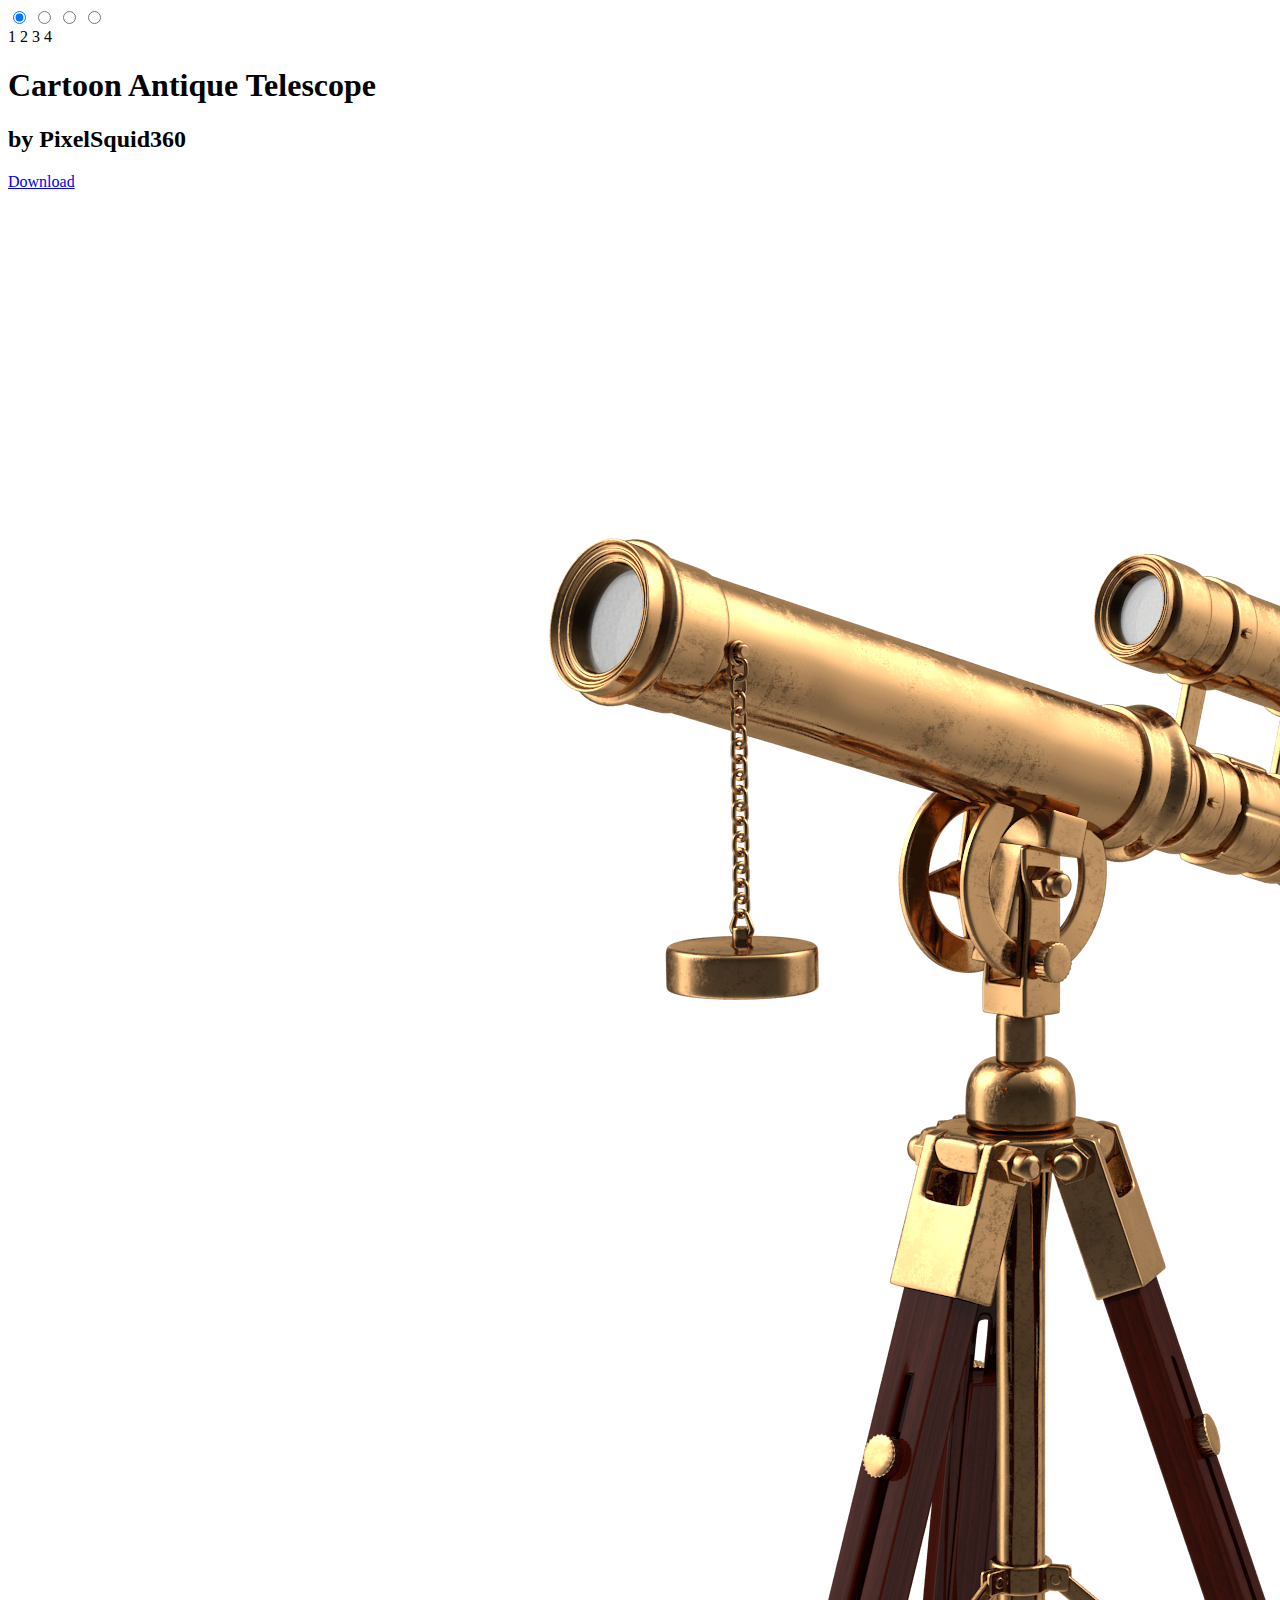
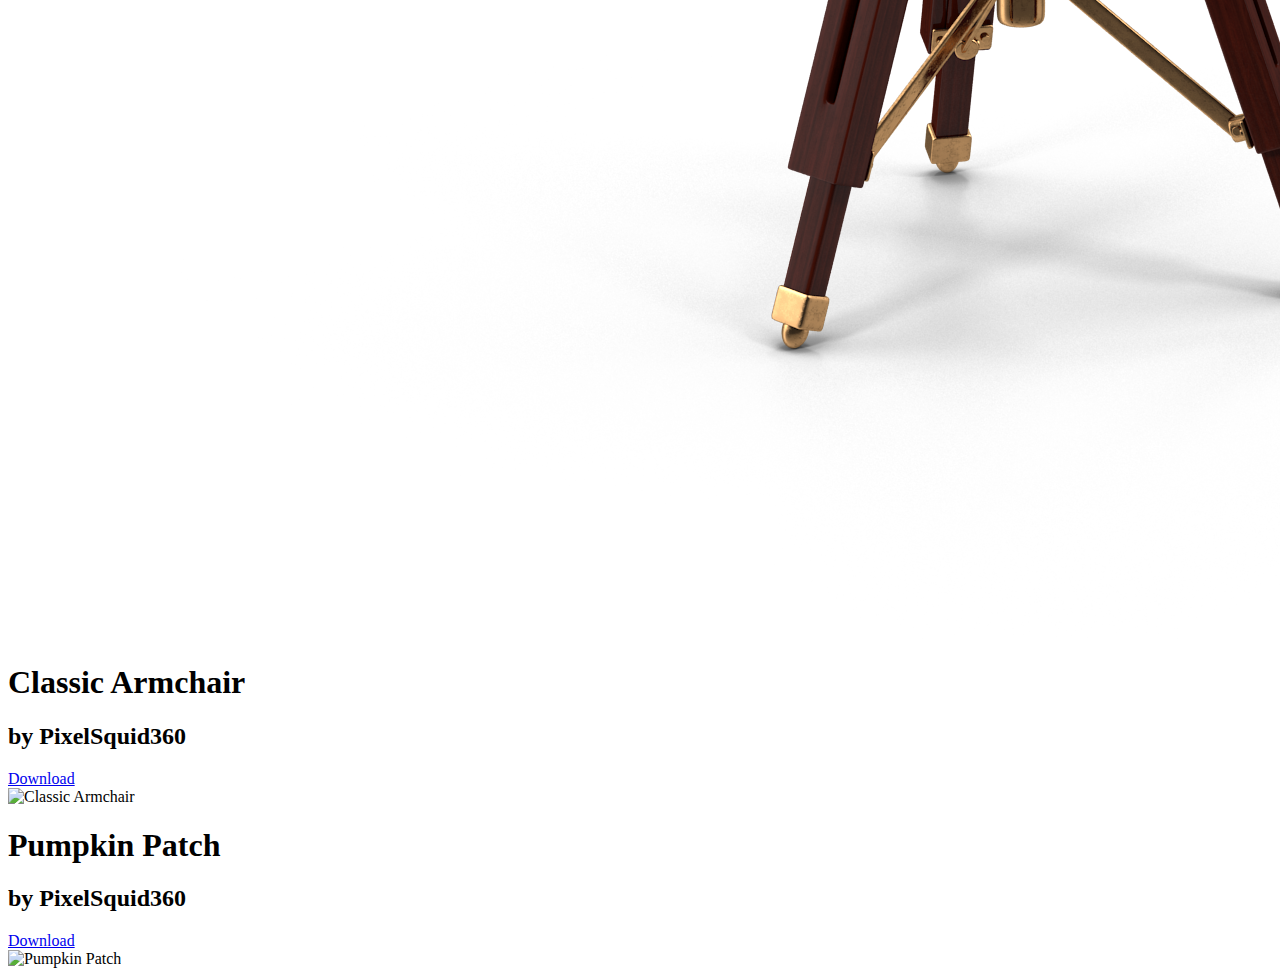
==== index.html @ 756fe9a2 "Add the markup" ====
<!DOCTYPE html>
<html lang="en">

<head>
  <meta charset="UTF-8">
  <meta name="viewport" content="width=device-width, initial-scale=1.0">
  <title>Slider with CSS and Vanila JavaScript</title>
</head>

<body>
  <input type="radio" name="slide-radios" class="slide-radio" checked id="slide-radio-1">
  <input type="radio" name="slide-radios" class="slide-radio" id="slide-radio-2">
  <input type="radio" name="slide-radios" class="slide-radio" id="slide-radio-3">
  <input type="radio" name="slide-radios" class="slide-radio" id="slide-radio-4">

  <div class="pagination">
    <label for="slide-radio-1">1</label>
    <label for="slide-radio-2">2</label>
    <label for="slide-radio-3">3</label>
    <label for="slide-radio-4">4</label>
  </div>

  <div class="slider" id="slider">
    <div class="slide" id="slide-1">
      <div class="slide-content">
        <h1>Cartoon Antique Telescope</h1>
        <h2>by PixelSquid360</h2>
        <a href="https://elements.envato.com/cartoon-antique-telescope-UR3HZK" target="_blank">Download</a>
      </div>
      <img src="images/telescope.png" alt="Cartoon Antique Telescope">
    </div> <!-- #slide-1 -->
    <div class="slide" id="slide-2">
      <div class="slide-content">
        <h1>Classic Armchair</h1>
        <h2>by PixelSquid360</h2>
        <a href="https://elements.envato.com/classic-armchair-E6ZZ97" target="_blank">Download</a>
      </div>
      <img src="images/armchair.png" alt="Classic Armchair">
    </div> <!-- #slide-2 -->
    <div class="slide" id="slide-3">
      <div class="slide-content">
        <h1>Pumpkin Patch</h1>
        <h2>by PixelSquid360</h2>
        <a href="https://elements.envato.com/pumpkin-patch-F3XR6M" target="_blank">Download</a>
      </div>
      <img src="images/pumpkin.png" alt="Pumpkin Patch">
    </div> <!-- #slide-3 -->
  </div>
</body>

</html>
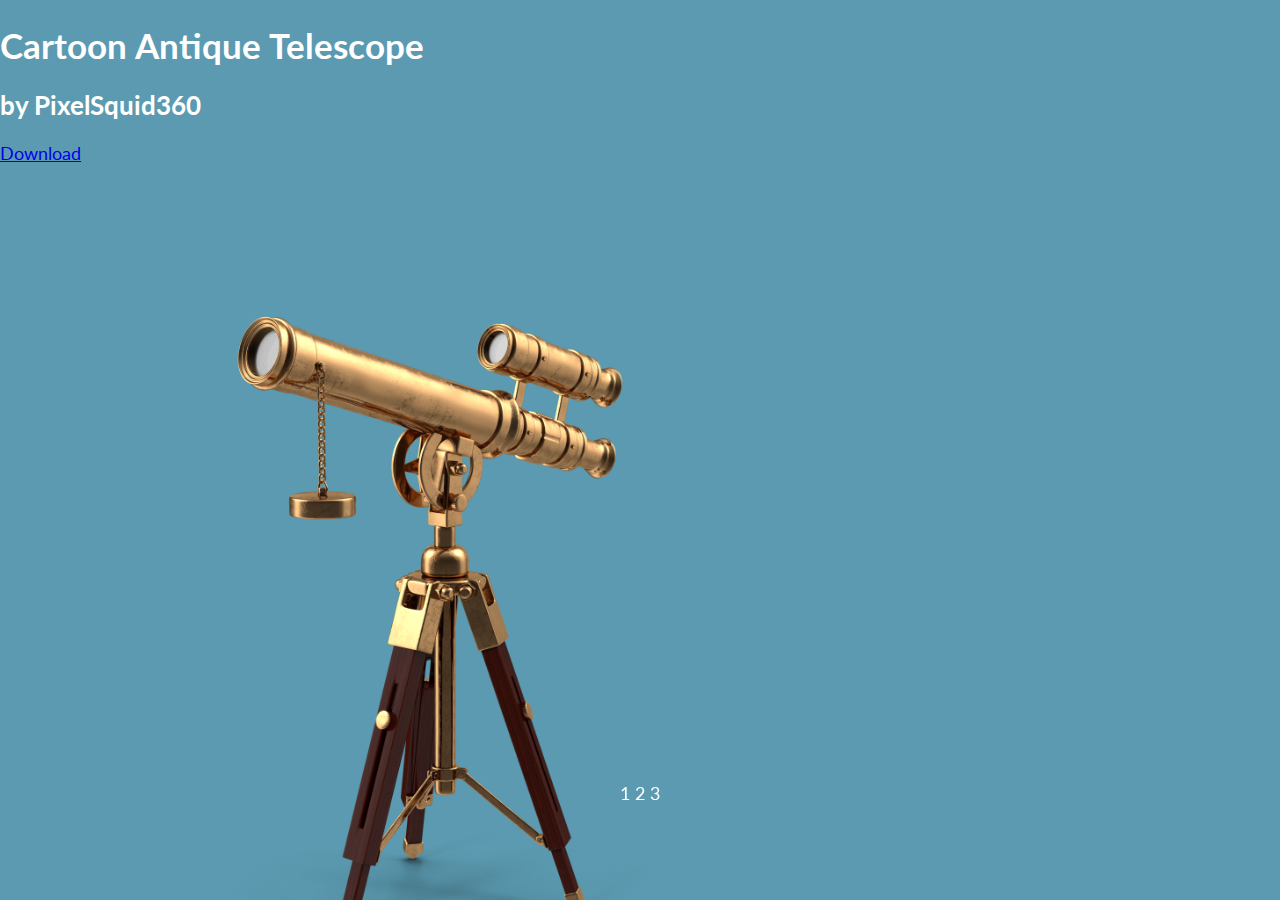
==== commit 1f07ac80: "CSS Only slider" ====
--- a/index.html
+++ b/index.html
@@ -4,23 +4,24 @@
 <head>
   <meta charset="UTF-8">
   <meta name="viewport" content="width=device-width, initial-scale=1.0">
+  <link rel="stylesheet" href="css/style.css">
   <title>Slider with CSS and Vanila JavaScript</title>
 </head>
 
 <body>
-  <input type="radio" name="slide-radios" class="slide-radio" checked id="slide-radio-1">
-  <input type="radio" name="slide-radios" class="slide-radio" id="slide-radio-2">
-  <input type="radio" name="slide-radios" class="slide-radio" id="slide-radio-3">
-  <input type="radio" name="slide-radios" class="slide-radio" id="slide-radio-4">
 
-  <div class="pagination">
-    <label for="slide-radio-1">1</label>
-    <label for="slide-radio-2">2</label>
-    <label for="slide-radio-3">3</label>
-    <label for="slide-radio-4">4</label>
-  </div>
 
   <div class="slider" id="slider">
+    <input type="radio" name="slide-radios" class="slide-radio" checked id="slide-radio-1">
+    <input type="radio" name="slide-radios" class="slide-radio" id="slide-radio-2">
+    <input type="radio" name="slide-radios" class="slide-radio" id="slide-radio-3">
+
+    <div class="pagination">
+      <label for="slide-radio-1">1</label>
+      <label for="slide-radio-2">2</label>
+      <label for="slide-radio-3">3</label>
+    </div>
+
     <div class="slide" id="slide-1">
       <div class="slide-content">
         <h1>Cartoon Antique Telescope</h1>
--- a/css/style.css
+++ b/css/style.css
@@ -0,0 +1,117 @@
+/*--------------------------------------------------------------
+# GOOGEL FONTS
+--------------------------------------------------------------*/
+
+@import url('https://fonts.googleapis.com/css2?family=Lato:wght@300;400;700&display=swap');
+
+/*--------------------------------------------------------------
+# CSS VARIABLES
+--------------------------------------------------------------*/
+:root {
+  --slide-1-bg: #5b9ab0;
+  --slide-2-bg: #785d8a;
+  --slide-3-bg: #5465b3;
+  --slide-4-bg: #13acaf;
+
+
+  --slide-1-link: #285163;
+  --slide-2-link: #332330;
+  --slide-3-link: #839642;
+  --slide-4-link: #805827;
+}
+
+/*--------------------------------------------------------------
+# RESET
+--------------------------------------------------------------*/
+* {
+  box-sizing: border-box;
+}
+
+/*--------------------------------------------------------------
+# BODY
+--------------------------------------------------------------*/
+
+body {
+  font-family: 'Lato', sans-serif;
+  font-size: 1.1rem;
+  color: #fff;
+}
+
+/*--------------------------------------------------------------
+# SLIDER
+--------------------------------------------------------------*/
+
+.slider {
+  position: absolute;
+  left: 0;
+  top: 0;
+  right: 0;
+  bottom: 0;
+  overflow: hidden;
+  z-index: 0;
+}
+
+/*--------------------------------------------------------------
+# SLIDE 
+--------------------------------------------------------------*/
+
+.slide {
+  width: 100%;
+  height: 100%;
+  position: absolute;
+  top: 0;
+  left: 0;
+  transition: transform 1s cubic-bezier(.85, 0, .15, 1);
+}
+
+.slide img {
+  max-height: 100vh;
+}
+
+#slide-1 {
+  background-color: var(--slide-1-bg);
+  left: 0;
+}
+
+#slide-2 {
+  background-color: var(--slide-2-bg);
+  left: 100%;
+}
+
+#slide-3 {
+  background-color: var(--slide-3-bg);
+  left: 200%;
+}
+
+#slide-4 {
+  background-color: var(--slide-4-bg);
+  left: 300%;
+}
+
+#slide-radio-1:checked~.slide {
+  transform: translate3d(0, 0, 0);
+}
+
+#slide-radio-2:checked~.slide {
+  transform: translate3d(-100%, 0, 0);
+}
+
+#slide-radio-3:checked~.slide {
+  transform: translate3d(-200%, 0, 0);
+}
+
+#slide-radio-4:checked~.slide {
+  transform: translate3d(-300%, 0, 0);
+}
+
+/*--------------------------------------------------------------
+# PAGINATION
+--------------------------------------------------------------*/
+
+.pagination {
+  position: absolute;
+  bottom: 6rem;
+  left: 50%;
+  transform: translate3d(-50%, 0, 0);
+  z-index: 2;
+}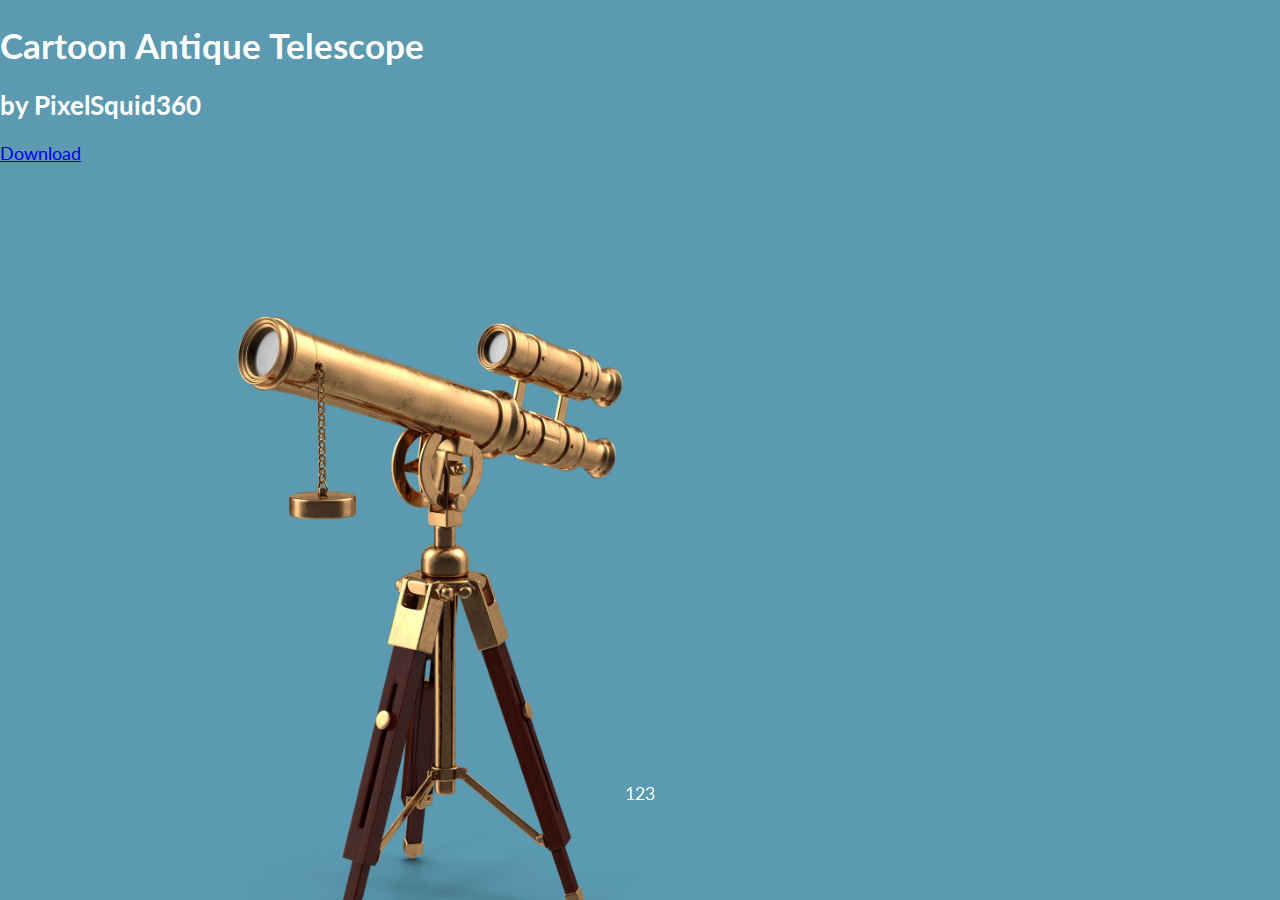
==== commit 016f9187: "Generate pagination with JS and remove it from HTML" ====
--- a/index.html
+++ b/index.html
@@ -9,19 +9,7 @@
 </head>
 
 <body>
-
-
   <div class="slider" id="slider">
-    <input type="radio" name="slide-radios" class="slide-radio" checked id="slide-radio-1">
-    <input type="radio" name="slide-radios" class="slide-radio" id="slide-radio-2">
-    <input type="radio" name="slide-radios" class="slide-radio" id="slide-radio-3">
-
-    <div class="pagination">
-      <label for="slide-radio-1">1</label>
-      <label for="slide-radio-2">2</label>
-      <label for="slide-radio-3">3</label>
-    </div>
-
     <div class="slide" id="slide-1">
       <div class="slide-content">
         <h1>Cartoon Antique Telescope</h1>
@@ -47,6 +35,8 @@
       <img src="images/pumpkin.png" alt="Pumpkin Patch">
     </div> <!-- #slide-3 -->
   </div>
+
+  <script src="js/main.js"></script>
 </body>
 
 </html>